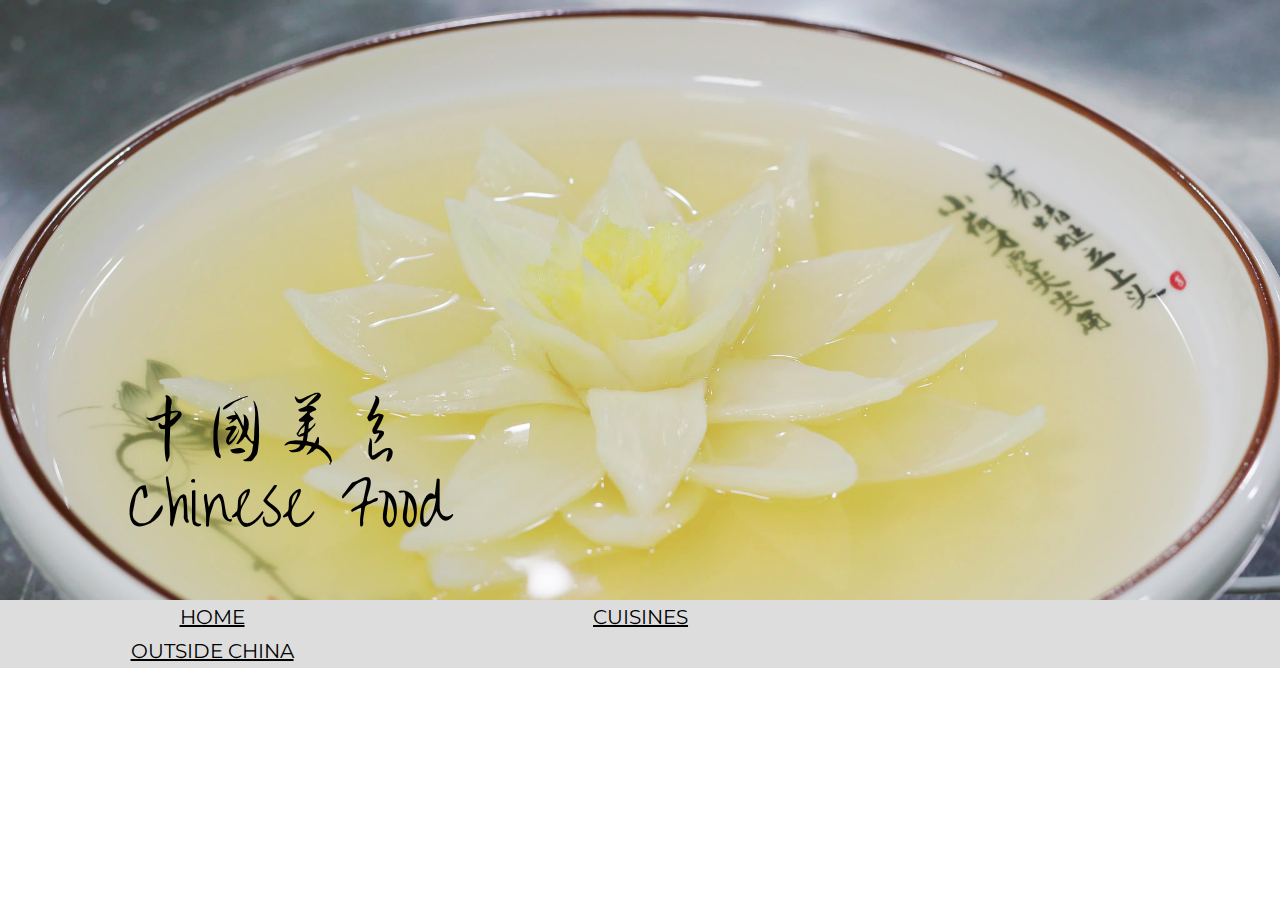
==== page1.html @ f4b4231b "Added Visuals Feb16" ====
<!DOCTYPE html>
<html>
<head>
	<meta charset="utf-8">
	<meta name="viewport" content="width=device-width, initial-scale=1">
	<link rel="stylesheet" type="text/css" href="style.css">
	<title></title>
</head>
<body>
	<div>
		<div class="starter">
			<!-- <div><img src="logo.png" alt="logo" class="logo"></div> -->
			<!-- will change logo later -->
			<p class="title">中国美食<br>Chinese Food</p>
		</div>
		<div class="navMenu">
      		<a href="index.html" class="nav">HOME</a>
      		<a href="page1.html" class="nav">CUISINES</a>
      		<a href="page2.html" class="nav">OUTSIDE CHINA</a>
    	</div>
	</div>
	
	<br>

<!-- 	<div class="lBox">
		<div class="linkB">
			<img src="chinese_food.jpg" alt="traditional_chinese_food" class="linkPic">
			<div>
				<h1 class="link">The Eight Cuisines </h1>
				<p class="linkInfo">Quote from the page</p>
				<a href="page1.html" class="goto">Go to Article</a>
			</div>
			
		</div>
		<br>
		<div class="linkB">
			<img src="lucky_cookie.jpg" alt="lucky_cookie_is_not_chinese" class="linkPic">
			<h1 class="link">Outside China </h1>
			<p class="linkInfo">Quote from the page</p>
			<a href="page2.html" class="goto">Go to Article</a>
		</div>
	</div> -->

</body>
</html>
---- style.css ----
@import url('https://fonts.googleapis.com/css2?family=DM+Sans&family=Oswald:wght@400;600&display=swap');
@import url('https://fonts.googleapis.com/css2?family=Montserrat&display=swap');
@import url('https://fonts.googleapis.com/css2?family=Kanit:wght@200&display=swap');
@import url('https://fonts.googleapis.com/css2?family=Liu+Jian+Mao+Cao&display=swap');

* {
  /* border: 1px solid black; */
  box-sizing: border-box;
}

body {
  font-family: sans-serif;
  margin: 0px;
  padding: 0px;
}


html {
  margin: 0px;
  padding: 0px;
}

.navMenu {
	background-color: #ddd;
	width: 100%;
	height: 32.9%;
}

.nav{
	color:black;
	padding:5px;
	/*margin-left: 10%;*/
	background-color: #ddd;
	width: 33.13%;
	display:inline-block;
	text-align:center;
	font-size: 20px;
	font-family: 'Montserrat', sans-serif;
}

.nav:hover{
	padding:5px;
	background-color: black;
	color: #ddd;
	width: 33.13%;
	display:inline-block;
	text-align:center;
	font-size: 20px;
	font-family: 'Montserrat', sans-serif;
}

.goto{
	color:black;
	padding:5px;
	/*margin-left: 10%;*/
	background-color: #C19D53;
	width:150px;
	height:35px;
	position:absolute;
	text-align:center;
	font-size: 20px;
	font-family: 'Montserrat', sans-serif;
	bottom:0%;
	right:5%;
}

.goto:hover{
	padding:5px;
	background-color: black;
	color: #C19D53;
	width:150px;
	height:35px;
	position:absolute;
	text-align:center;
	font-size: 20px;
	font-family: 'Montserrat', sans-serif;
	bottom:0%;
	right:5%;
}

.starter{
	position:relative;
	width:100%;
	height:600px;
	background-image: url('starterBG.jpg');
	background-repeat: no-repeat;
	background-attachment: fixed;
 	background-size: 100%;
}

.title{
	position:absolute;
	text-align: left;
	font-family: 'Liu Jian Mao Cao', cursive;
	font-size: 70px;
	padding-top: 70px;
	width:90%;
	bottom:0%;
	left:10%;
}

.logo {
	position: absolute;
	width: 30%;
	padding-right: 5px;
}

.lBox {
	position:relative;
	width:75%;
	height:1000px;
	left:12.5%;
}

.linkT {
	/*color: white;*/
	font-family: 'Oswald', sans-serif;
	font-size: 40px;
}

.link {
	position:absolute;
	font-family: 'Oswald', sans-serif;
	font-size: 36px;
	text-align: right;
	width:65%;
	height:10%;
	padding:10px;
	background-color: #C19D53;
	left:40%;
}

.linkPic {
	position:absolute;
	height:100%;
}

.linkInfo {
	/*color: white;*/
	font-family: 'Montserrat', sans-serif;
	font-size: 28px;
	position: absolute;
	left: 60%;
	top: 25%;
	width: 40%;
	height: 200px;
}

.linkB {
	position:relative;
	width:100%;
	height:40%;
}
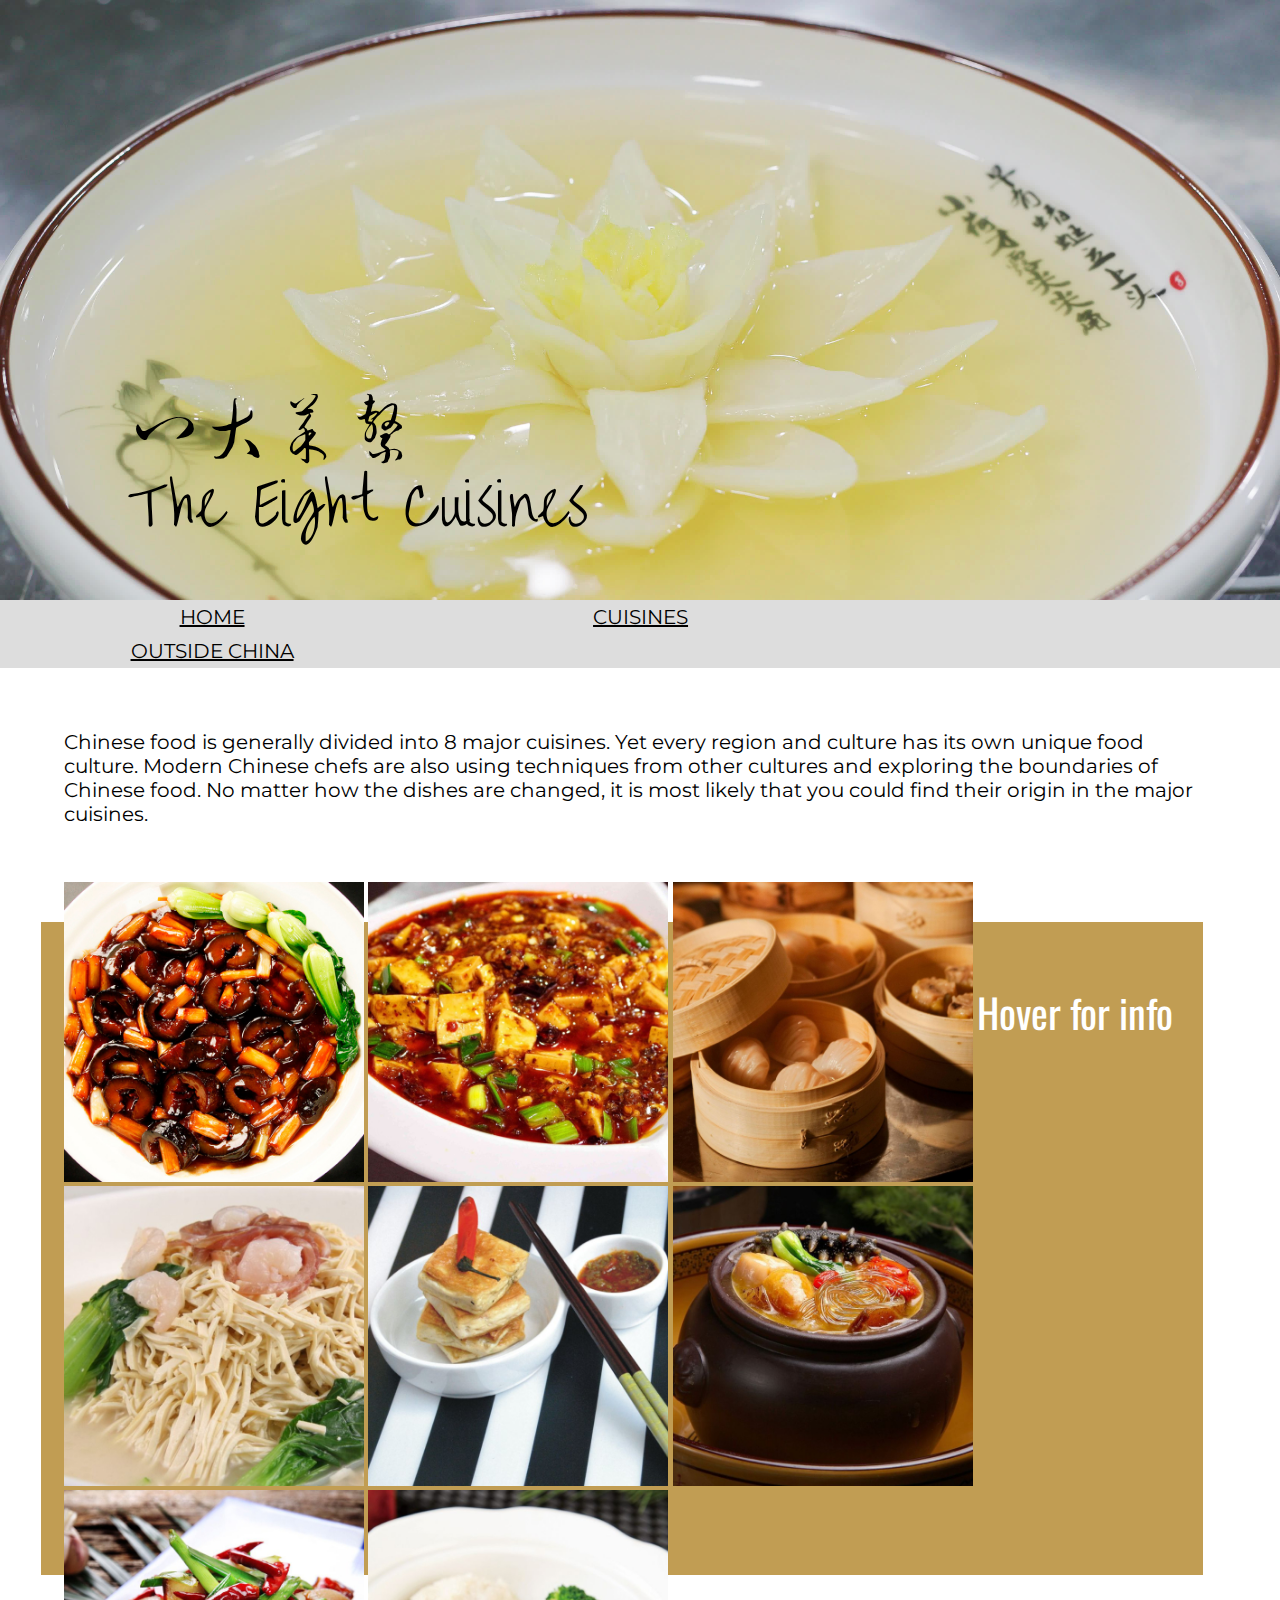
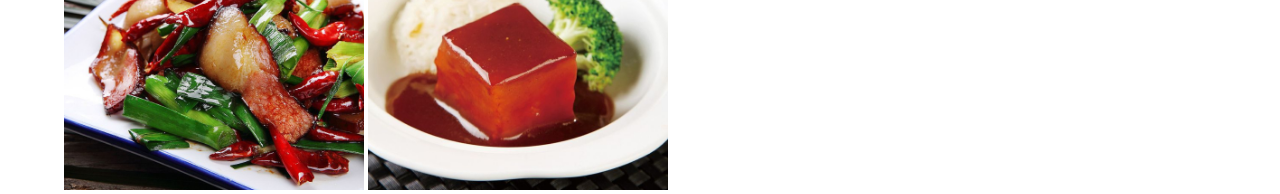
==== commit 878f9221: "Completed version" ====
--- a/page1.html
+++ b/page1.html
@@ -11,7 +11,7 @@
 		<div class="starter">
 			<!-- <div><img src="logo.png" alt="logo" class="logo"></div> -->
 			<!-- will change logo later -->
-			<p class="title">中国美食<br>Chinese Food</p>
+			<p class="title">八大菜系<br>The Eight Cuisines</p>
 		</div>
 		<div class="navMenu">
       		<a href="index.html" class="nav">HOME</a>
@@ -22,24 +22,44 @@
 	
 	<br>
 
-<!-- 	<div class="lBox">
-		<div class="linkB">
-			<img src="chinese_food.jpg" alt="traditional_chinese_food" class="linkPic">
-			<div>
-				<h1 class="link">The Eight Cuisines </h1>
-				<p class="linkInfo">Quote from the page</p>
-				<a href="page1.html" class="goto">Go to Article</a>
-			</div>
-			
+	<div class="cuisineB">
+		<p class="cuisineDes"><br>Chinese food is generally divided into 8 major cuisines. Yet every region and culture has its own unique food culture. Modern Chinese chefs are also using techniques from other cultures and exploring the boundaries of Chinese food. No matter how the dishes are changed, it is most likely that you could find their origin in the major cuisines. <br></p>
+		<br>
+		<br>
+		<p class="cuisineInstruct"><br>Hover for info</p>
+		<div class="cuisineLu">
+			<p class="cuisineT">鲁菜<br>Shandong</p>
+			<p class="cuisineText">Shandong cuisine is famous for its wide selection of material and use of different cooking methods. The raw materials are mainly domestic animals and birds, seafood and vegetables. The masterly cooking techniques include quick frying, stewing, roasting, boiling, and using sugar to make fruit and crystallising with honey.</p>
 		</div>
-		<br>
-		<div class="linkB">
-			<img src="lucky_cookie.jpg" alt="lucky_cookie_is_not_chinese" class="linkPic">
-			<h1 class="link">Outside China </h1>
-			<p class="linkInfo">Quote from the page</p>
-			<a href="page2.html" class="goto">Go to Article</a>
+		<div class="cuisineCh">
+			<p class="cuisineT">川菜<br>Sichuan</p>
+			<p class="cuisineText">Sichuan cuisine often contains food preserved through pickling, salting and drying. Preserved dishes are generally served as spicy dishes with application of chili oil. The most unique spice in Sichuan cuisine is the Sichuan pepper. Sichuan peppercorn has an intense fragrant and produces a "tingly-numbing" sensation in the mouth. </p>
 		</div>
-	</div> -->
+		<div class="cuisineYue">
+			<p class="cuisineT">粤菜<br>Cantonese</p>
+			<p class="cuisineText">Many cooking methods are used in Cantonese dishes, with steaming and stir-frying being the most favoured. Compared to othercuisines, flavours of traditional Cantonese dishes should be well-balanced and not greasy.The flavours of the primary ingredients is valued, and they should be at the peak of their freshness and quality.</p>
+		</div>
+		<div class="cuisineHy">
+			<p class="cuisineT">淮阳菜<br>Huaiyang</p>
+			<p class="cuisineText">Huaiyang cuisine is characterized by basing each dish on its main ingredient; the way that ingredient is cut is pivotal to its cooking and its final taste. The cuisine is also known for employing Chinkiang vinegar. Huaiyang cuisine tends to have a slightly sweet side to it and is almost never spicy.</p>
+		</div>
+		<div class="cuisineHui">
+			<p class="cuisineT">徽菜<br>Anhui</p>
+			<p class="cuisineText">Anhui cuisine is known for its use of wild herbs, from both the land and the sea, and simple methods of preparation. Braising and stewing are common cooking techniques. Anhui cuisine is heavily associated with tofu. Controling heat is essential in Anhui dishes that creates various texture of the food.</p>
+		</div>
+		<div class="cuisineMin">
+			<p class="cuisineT">闽菜<br>Min</p>
+			<p class="cuisineText">Fujian cuisine (or Min cuisine) is known to be light but flavourful, soft, and tender, with particular emphasis on umami taste. Many diverse seafood and woodland delicacies are used, provided by the coastal and mountainous regions of Fujian. The most common cooking techniques in the cuisine include braising, stewing, steaming and boiling.</p>
+		</div>
+		<div class="cuisineX">
+			<p class="cuisineT">湘菜<br>Xiang</p>
+			<p class="cuisineText">With its liberal use of chili peppers, shallots and garlic, Xiang cuisine is known for being purely hot, as opposed to Sichuan cuisine, to which it is often compared. Compared to Sichuan food, Xiang cuisine is often spicier by pure chili content and contains a larger variety of fresh ingredients. Smoked and cured goods are often used. </p>
+		</div>
+		<div class="cuisineZj">
+			<p class="cuisineT">浙江菜<br>Zhejiang</p>
+			<p class="cuisineText">Zhejiang cuisine consists of multiple styles, covering ingredients including but not limited to poultry, freshwater fish, bamboo shoots and seafood. In general, Zhejiang cuisine is not greasy but has a fresh and soft flavour with a mellow fragrance.</p>
+		</div>
+	</div>
 
 </body>
 </html>--- a/style.css
+++ b/style.css
@@ -142,7 +142,7 @@
 	position: absolute;
 	left: 60%;
 	top: 25%;
-	width: 40%;
+	width: 45%;
 	height: 200px;
 }
 
@@ -150,4 +150,297 @@
 	position:relative;
 	width:100%;
 	height:40%;
+}
+
+.cuisineB{
+	position:relative;
+	left: 5%;
+	width:89%;
+	height:100%;
+	  margin: 0px;
+  padding: 0px;
+	background-color: white;
+}
+
+.cuisineLu{
+/*	margin-left:75px;
+	margin-right:75px;*/
+	display:inline-block;
+	position: relative;
+	width:300px;
+	height:300px;
+	background-image: url("lu.jpg");
+	background-size: cover;
+	color:transparent;
+}
+
+.cuisineLu:hover{
+/*	margin-left:75px;
+	margin-right:75px;*/
+	position: relative;
+	width:300px;
+	height:300px;
+	background-image: url("luBlur.jpeg");
+	background-size: cover;
+	color:black;
+}
+
+.cuisineCh{
+/*	margin-left:75px;
+	margin-right:75px;*/
+	display:inline-block;
+	position: relative;
+	width:300px;
+	height:300px;
+	background-image: url("chuan.jpeg");
+	background-size: cover;
+	color:transparent;
+}
+
+.cuisineCh:hover{
+/*	margin-left:75px;
+	margin-right:75px;*/
+	position: relative;
+	width:300px;
+	height:300px;
+	background-image: url("chuanBlur.jpeg");
+	background-size: cover;
+	color:black;
+}
+
+.cuisineYue{
+/*	margin-left:75px;
+	margin-right:75px;*/
+	display:inline-block;
+	position: relative;
+	width:300px;
+	height:300px;
+	background-image: url("yue.jpeg");
+	background-size: cover;
+	color:transparent;
+}
+
+.cuisineYue:hover{
+/*	margin-left:75px;
+	margin-right:75px;*/
+	position: relative;
+	width:300px;
+	height:300px;
+	background-image: url("yueBlur.jpeg");
+	background-size: cover;
+	color:black;
+}
+
+.cuisineHy{
+/*	margin-left:75px;
+	margin-right:75px;*/
+	display:inline-block;
+	position: relative;
+	width:300px;
+	height:300px;
+	background-image: url("huaiyang.jpeg");
+	background-size: cover;
+	color:transparent;
+}
+
+.cuisineHy:hover{
+/*	margin-left:75px;
+	margin-right:75px;*/
+	position: relative;
+	width:300px;
+	height:300px;
+	background-image: url("huaiyangBlur.jpeg");
+	background-size: cover;
+	color:black;
+}
+
+.cuisineHui{
+/*	margin-left:75px;
+	margin-right:75px;*/
+	display:inline-block;
+	position: relative;
+	width:300px;
+	height:300px;
+	background-image: url("hui.jpeg");
+	background-size: cover;
+	color:transparent;
+}
+
+.cuisineHui:hover{
+/*	margin-left:75px;
+	margin-right:75px;*/
+	position: relative;
+	width:300px;
+	height:300px;
+	background-image: url("huiBlur.jpeg");
+	background-size: cover;
+	color:black;
+}
+
+.cuisineMin{
+/*	margin-left:75px;
+	margin-right:75px;*/
+	display:inline-block;
+	position: relative;
+	width:300px;
+	height:300px;
+	background-image: url("min.jpeg");
+	background-size: cover;
+	color:transparent;
+}
+
+.cuisineMin:hover{
+/*	margin-left:75px;
+	margin-right:75px;*/
+	position: relative;
+	width:300px;
+	height:300px;
+	background-image: url("minBlur.jpeg");
+	background-size: cover;
+	color:black;
+}
+
+.cuisineX{
+/*	margin-left:75px;
+	margin-right:75px;*/
+	display:inline-block;
+	position: relative;
+	width:300px;
+	height:300px;
+	background-image: url("xiang.jpeg");
+	background-size: cover;
+	color:transparent;
+}
+
+.cuisineX:hover{
+/*	margin-left:75px;
+	margin-right:75px;*/
+	position: relative;
+	width:300px;
+	height:300px;
+	background-image: url("xiangBlur.jpeg");
+	background-size: cover;
+	color:black;
+}
+
+.cuisineZj{
+	/*margin-left:75px;
+	margin-right:75px;*/
+	display:inline-block;
+	position: relative;
+	width:300px;
+	height:300px;
+	background-image: url("zj.jpeg");
+	background-size: cover;
+	color:transparent;
+}
+
+.cuisineZj:hover{
+/*	margin-left:75px;
+	margin-right:75px;*/
+	position: relative;
+	width:300px;
+	height:300px;
+	background-image: url("zjBlur.jpeg");
+	background-size: cover;
+	color:black;
+}
+
+.cuisineT{
+	margin: 0px;
+	top:4%;
+	position: absolute;
+	width: 100%;
+	font-family: 'Liu Jian Mao Cao', cursive;
+	font-size: 32px;
+	text-align: center;
+}
+
+.cuisineInstruct{
+	position:absolute;
+	text-align: right;
+	padding-right: 30px;
+	width:102%;
+	height:60%;
+	right:0%;
+	font-family: 'Oswald', sans-serif;
+	font-size: 40px;
+	color:white;
+	background-color: #C19D53;
+}
+
+.cuisineText{
+	margin: 0px;
+	left: 5%;
+	top:28%;
+	position: absolute;
+	width: 90%;
+	height:70%;
+	font-family: 'Montserrat', sans-serif;
+	text-align: left;
+}
+
+.cuisineDes{
+	font-size: 20px;
+	font-family: 'Montserrat', sans-serif;
+}
+
+.otherDes{
+	position: relative;
+	left: 5%;
+	width:90%;
+	font-size: 20px;
+	font-family: 'Montserrat', sans-serif;
+}
+
+.otherBox{
+	width:90%;
+	left:5%;
+	position:relative;
+}
+
+.otherMain{
+	display:inline-block;
+	width:70%;
+	height:650px;
+	left:5%;
+	position:relative;
+}
+
+.otherTitle{
+	font-size: 32px;
+	font-family: 'Oswald', sans-serif;
+	/*width:70%;*/
+	/*left:5%;*/
+	position:absolute;
+	padding: 5px;
+	width: 100%;
+	background-color: #C19D53;
+}
+
+.otherText{
+	font-size: 20px;
+	font-family: 'Montserrat', sans-serif;
+	/*width:70%;*/
+	/*left:5%;*/
+	top:420px;
+	position:absolute;
+}
+
+.otherFact{
+	/*top:100px;*/
+	bottom:230px;
+	font-size: 18px;
+	font-family: 'Montserrat', sans-serif;
+	display:inline-block;
+	width:100%;
+	padding-left:80%;
+	position:relative;
+}
+
+.otherPic{
+	top:100px;
+	width:50%;
+	left:25%;
+	position:absolute;
 }